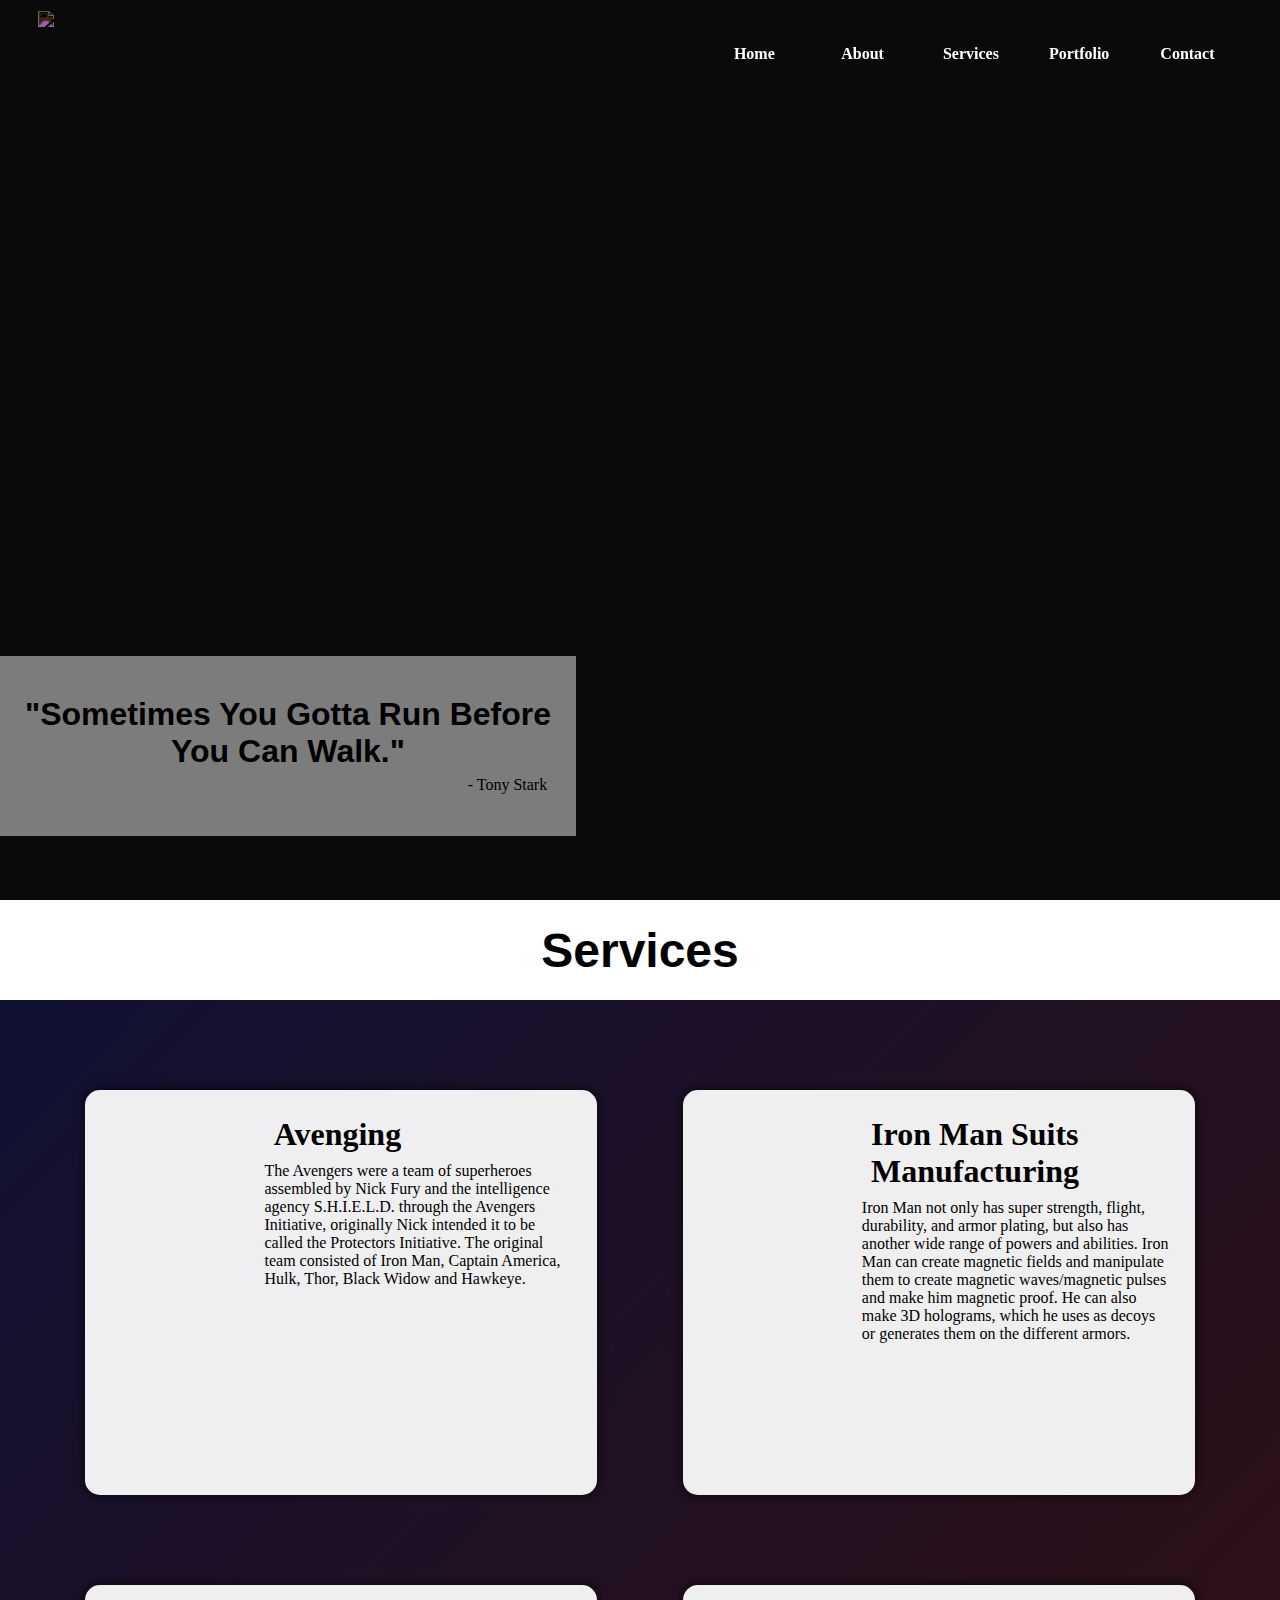
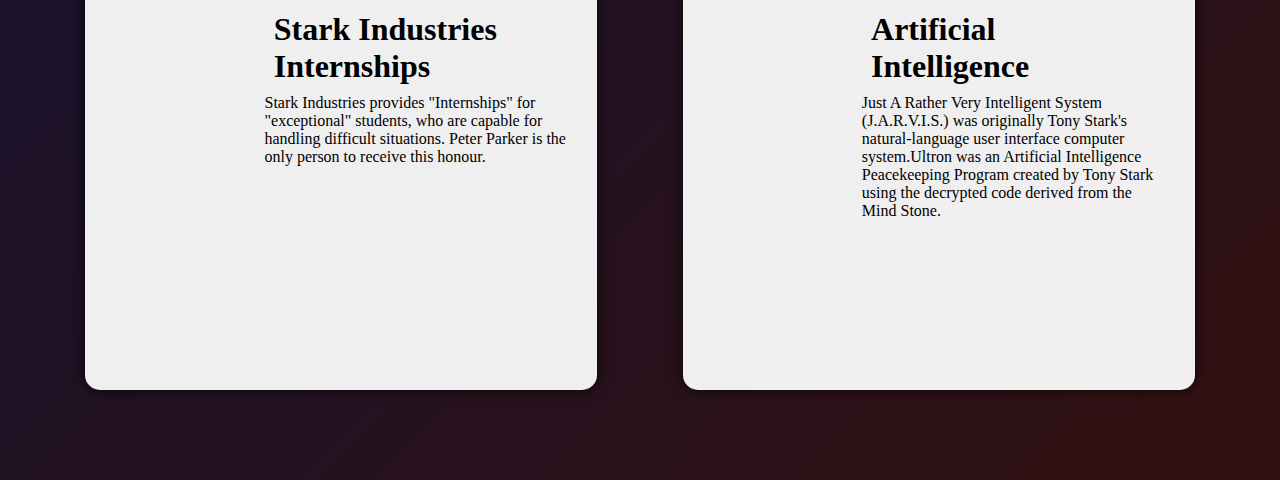
==== HTML CSS  Essentials Jun-July 2021/Project - Landing Page/index.html @ e18372e6 "Add files via upload" ====
<!DOCTYPE html>
<html lang="en">
<head>
    <meta charset="UTF-8">
    <meta http-equiv="X-UA-Compatible" content="IE=edge">
    <meta name="viewport" content="width=device-width, initial-scale=1.0">
    <title>Project: Landing Page</title>
    <link rel="stylesheet" href="style.css">
</head>
<body>

    <!-- Nav Bar Start -->
    <div class="nav-bar">
        <img src="https://upload.wikimedia.org/wikipedia/commons/thumb/7/7d/Stark_Industries.png/1200px-Stark_Industries.png" class="logo">
        <nav>
            <div class="nav-btn">Home</div>
            <div class="nav-btn">About</div>
            <div class="nav-btn">Services</div>
            <div class="nav-btn">Portfolio</div>
            <div class="nav-btn">Contact</div>
        </nav>
    </div>
    <!-- Nav Bar End -->

    <!-- Home Start -->
    <section class="home-section">
    <div class="overlay">
        <div class="home-content">
            <h1>Sometimes You Gotta Run Before You Can Walk.</h1>
            <span>Tony Stark</span>
        </div>
    </div>
    </section>
    <!-- Home End -->

    <!-- Services Start -->
    <h1 class="services-heading">Services</h1>
    <section class="services-section">

        <div class="service">
            <div class="service-contents">
                <h2>Avenging</h2>
                <p>
                    The Avengers were a team of superheroes assembled by Nick Fury and the intelligence agency S.H.I.E.L.D. through 
                    the Avengers Initiative, originally Nick intended it to be called the Protectors Initiative. The original team consisted 
                    of Iron Man, Captain America, Hulk, Thor, Black Widow and Hawkeye.
                </p>
            </div>
        </div>

        <div class="service">
            <div class="service-contents">
                <h2>Iron Man Suits Manufacturing</h2>
                <p>
                    Iron Man not only has super strength, flight, durability, and armor plating, but also has another wide range of 
                    powers and abilities. Iron Man can create magnetic fields and manipulate them to create magnetic waves/magnetic pulses 
                    and make him magnetic proof. He can also make 3D holograms, which he uses as decoys or generates them on the different 
                    armors.
                </p>
            </div>
        </div>

        <div class="service">
            <div class="service-contents">
                <h2>Stark Industries Internships</h2>
                <p>
                    Stark Industries provides "Internships" for "exceptional" students, who are capable for handling difficult 
                    situations. Peter Parker is the only person to receive this honour.
                </p>
            </div>
        </div>

        <div class="service">
            <div class="service-contents">
                <h2>Artificial Intelligence</h2>
                <p>
                    Just A Rather Very Intelligent System (J.A.R.V.I.S.) was originally Tony Stark's natural-language user interface 
                    computer system.Ultron was an Artificial Intelligence Peacekeeping Program created by Tony Stark using the decrypted code derived from the Mind Stone.
                </p>
            </div>
        </div>

    </section>
    <!-- Services End -->

</body>
</html>
---- HTML CSS  Essentials Jun-July 2021/Project - Landing Page/style.css ----
*{
    margin: 0;
    padding: 0;
    box-sizing: border-box;
    scroll-behavior: smooth;
}
body{
    background-color: #333;
}

/* nav bar styling */

.nav-bar{
    width: 100%;
    height: 12vh;
    padding: 0 3%;
    display: flex;
    justify-content: space-between;
    position: fixed;
    top: 0;
    align-items: center;
    /* background-color: rgba(0, 0, 55, 0.5); */
    backdrop-filter: blur(10px);
}

.logo{
    height: 80%;
    width: auto;
    filter: invert();
    transition: 0.3s;
}
.logo:hover{transform: scale(1.1);}

nav{
    width: 45%;
    height: 100%;
    display: flex;
    text-align: center;
}
.nav-btn{
    width: 20%;
    height: 100%;
    line-height: 12vh;
    display: inline-block;
    color: white;
    cursor: pointer;
    font-weight: bold;
    transition: 0.5s;
}
.nav-btn:hover{
    background-color: rgba(255, 255, 255, 0.75);
    color: rgb(0, 75, 255);
}

/* home section styling */

.home-section{
    height: 100vh;
    /* margin-top: 12vh; */
    background-image: url("https://i.ytimg.com/vi/sNsq_ZzXUNU/maxresdefault.jpg");
    background-repeat: no-repeat;
    background-size: cover;
}

.overlay{
    width: 100%;
    height: 100%;
    background-color: #000C;
    display: flex;
    align-items: flex-end;
}

.home-content{
    width: 45%;
    height: 20%;
    margin-bottom: 5%;
    display: flex;
    flex-direction: column;
    background-color: #FFF7;
    cursor: context-menu;
}

.home-content h1{
    margin-top: 7%;
    text-align: center;
    font-family: sans-serif;
}
.home-content h1::before{
    content: '"';
}
.home-content h1::after{
    content: '"';
}

.home-content span{
    margin: 1% 5% 0 auto;
}
.home-content span::before{
    content: "- ";
}

/* services section styling */
.services-heading{
    text-align: center;
    padding: 2.5vh 0;
    background-color: white;
    font-size: 3rem;
    font-family: 'Segoe UI', Tahoma, Geneva, Verdana, sans-serif
}
.services-section{
    padding: 5vh 0;
    display: flex;
    justify-content: space-evenly;
    align-items: center;
    flex-wrap: wrap;
    background-image: linear-gradient(135deg, #113, #311);
}

.service{
    width: 40%;
    height: 45vh;
    margin: 5vh 0;
    justify-content: center;
    border-radius: 15px;
    background-color: #FFFE;
    box-shadow: 0 0 10px 3px #0007;
    background-size: 30% 100%;
    background-repeat: no-repeat;
    background-position: left center;
}
.service-contents{
    width: 60%;
    margin: 5%;
    margin-left: 35%;
}
.service-contents h2{
    margin: 3%;
    font-weight: bold;
    font-size: 2rem;
}

.service:nth-child(1){background-image: url("https://www.nawpic.com/media/2020/avengers-nawpic-13.jpg");}
.service:nth-child(2){background-image: url("https://i.pinimg.com/originals/1e/9c/eb/1e9cebe57ae80b135ae94aec32f52f68.jpg");}
.service:nth-child(3){background-image: url("https://64.media.tumblr.com/7661470e2ba628068d52c11c231eda1d/tumblr_pqkab76K8S1u7daiq_1280.jpg");}
.service:nth-child(4){background-image: url("https://cdn.wallpapersafari.com/32/14/mXn1Sq.png");}


/* scrollbar style */
::-webkit-scrollbar{
    background-color: black;
    width: 0.5vw;
}
::-webkit-scrollbar-thumb{
    background-color: #555;
    border-radius: 25px;
}
::-webkit-scrollbar-thumb:hover{background-color: #7AF;}
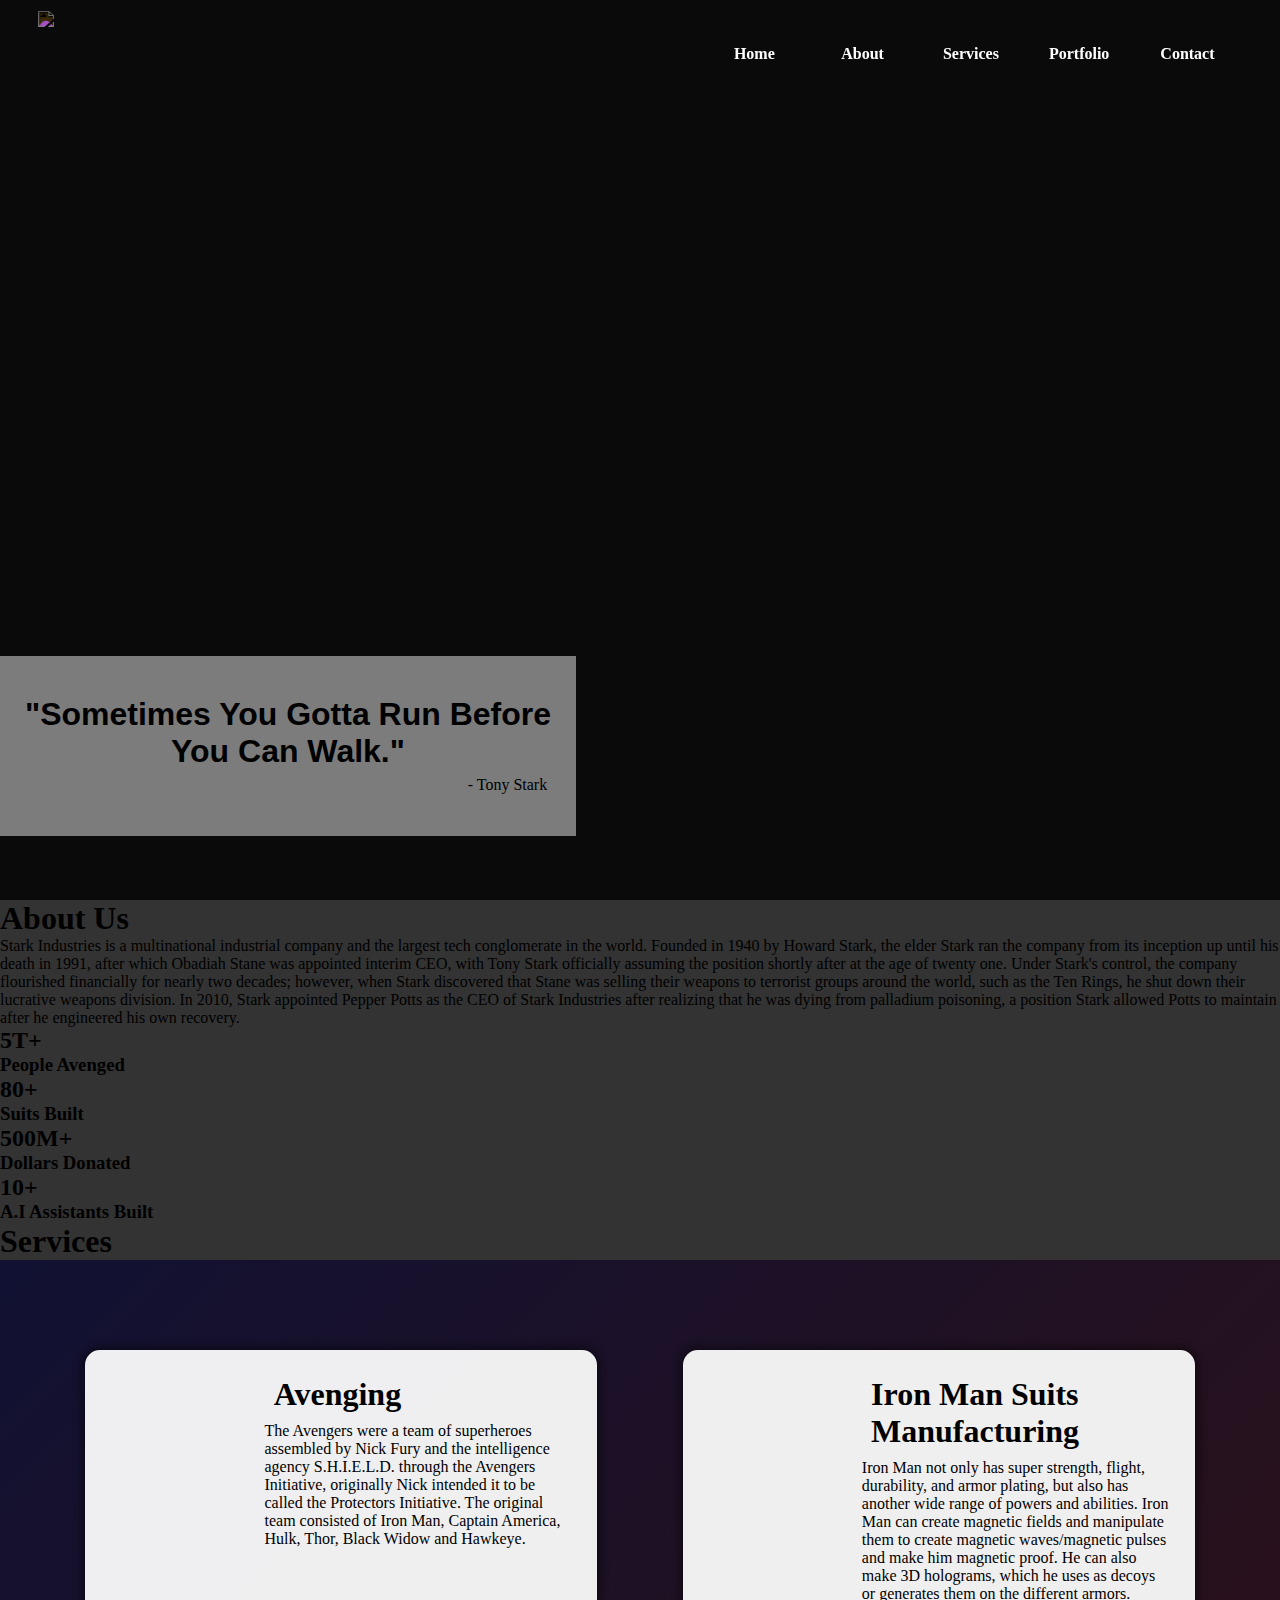
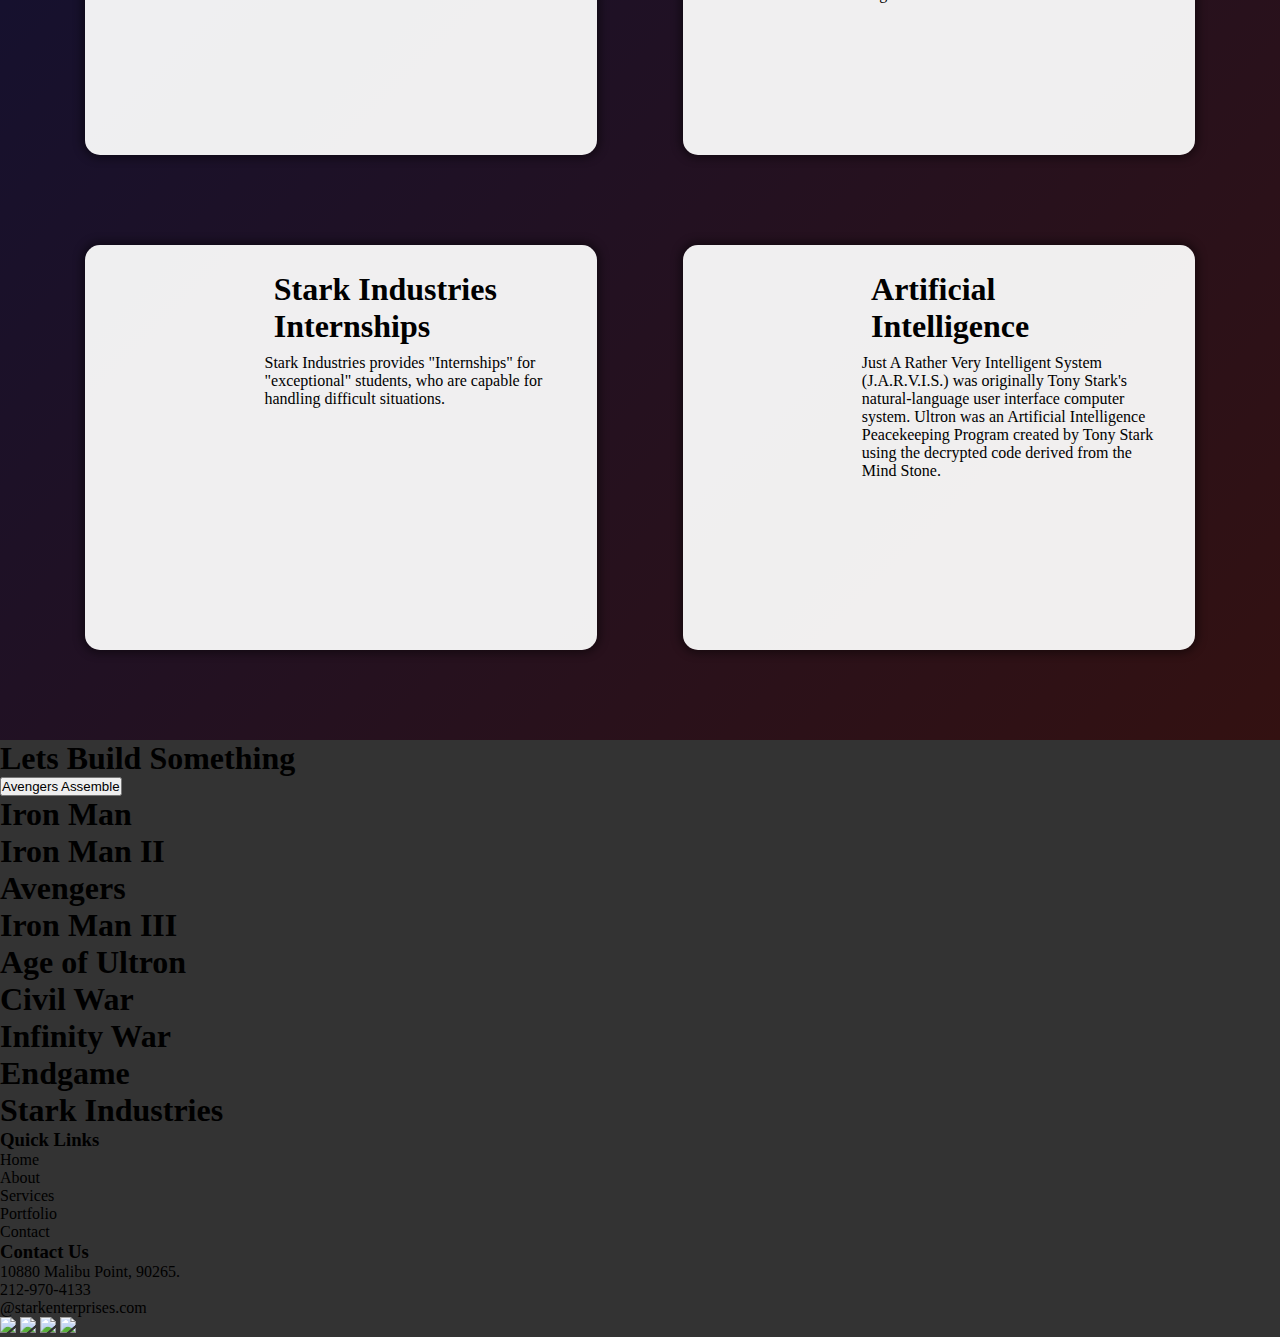
==== commit d10d85fa: "Updated HTML files" ====
--- a/HTML CSS  Essentials Jun-July 2021/Project - Landing Page/index.html
+++ b/HTML CSS  Essentials Jun-July 2021/Project - Landing Page/index.html
@@ -4,13 +4,14 @@
     <meta charset="UTF-8">
     <meta http-equiv="X-UA-Compatible" content="IE=edge">
     <meta name="viewport" content="width=device-width, initial-scale=1.0">
-    <title>Project: Landing Page</title>
+    <title>Stark Industries</title>
     <link rel="stylesheet" href="style.css">
+    <link rel="shortcut icon" href="https://images-na.ssl-images-amazon.com/images/I/71yvBZJ-NQL.png">
 </head>
 <body>
 
     <!-- Nav Bar Start -->
-    <div class="nav-bar">
+    <div class="nav-bar" id="navBar">
         <img src="https://upload.wikimedia.org/wikipedia/commons/thumb/7/7d/Stark_Industries.png/1200px-Stark_Industries.png" class="logo">
         <nav>
             <div class="nav-btn">Home</div>
@@ -33,55 +34,201 @@
     </section>
     <!-- Home End -->
 
+    <!-- About Start -->
+    <section class="main-section">
+
+        <h1 class="heading">About Us</h1>
+        <div class="about-section">
+            <span>Stark</span> Industries is a multinational industrial company and the largest tech conglomerate in the world. Founded in 1940 
+            by Howard Stark, the elder Stark ran the company from its inception up until his death in 1991, after which Obadiah Stane was 
+            appointed interim CEO, with Tony Stark officially assuming the position shortly after at the age of twenty one. Under 
+            Stark's control, the company flourished financially for nearly two decades; however, when Stark discovered that Stane 
+            was selling their weapons to terrorist groups around the world, such as the Ten Rings, he shut down their lucrative weapons 
+            division. In 2010, Stark appointed Pepper Potts as the CEO of Stark Industries after realizing that he was dying from 
+            palladium poisoning, a position Stark allowed Potts to maintain after he engineered his own recovery.
+        </div>
+
+    </section>
+    <!-- About End -->
+
+    <!-- Highlight Start -->
+
+    <section class="main-section highlight-section">
+        
+        <div class="highlight-element">
+            <h2>5T+</h2>
+            <h3>People Avenged</h3>
+        </div>
+
+        <div class="highlight-element">
+            <h2>80+</h2>
+            <h3>Suits Built</h3>
+        </div>
+
+        <div class="highlight-element">
+            <h2>500M+</h2>
+            <h3>Dollars Donated</h3>
+        </div>
+
+        <div class="highlight-element">
+            <h2>10+</h2>
+            <h3>A.I Assistants Built</h3>
+        </div>
+
+    </section>
+
+    <!-- Highlight End -->
+
     <!-- Services Start -->
-    <h1 class="services-heading">Services</h1>
-    <section class="services-section">
-
-        <div class="service">
-            <div class="service-contents">
-                <h2>Avenging</h2>
-                <p>
-                    The Avengers were a team of superheroes assembled by Nick Fury and the intelligence agency S.H.I.E.L.D. through 
-                    the Avengers Initiative, originally Nick intended it to be called the Protectors Initiative. The original team consisted 
-                    of Iron Man, Captain America, Hulk, Thor, Black Widow and Hawkeye.
-                </p>
-            </div>
-        </div>
-
-        <div class="service">
-            <div class="service-contents">
-                <h2>Iron Man Suits Manufacturing</h2>
-                <p>
-                    Iron Man not only has super strength, flight, durability, and armor plating, but also has another wide range of 
-                    powers and abilities. Iron Man can create magnetic fields and manipulate them to create magnetic waves/magnetic pulses 
-                    and make him magnetic proof. He can also make 3D holograms, which he uses as decoys or generates them on the different 
-                    armors.
-                </p>
-            </div>
-        </div>
-
-        <div class="service">
-            <div class="service-contents">
-                <h2>Stark Industries Internships</h2>
-                <p>
-                    Stark Industries provides "Internships" for "exceptional" students, who are capable for handling difficult 
-                    situations. Peter Parker is the only person to receive this honour.
-                </p>
-            </div>
-        </div>
-
-        <div class="service">
-            <div class="service-contents">
-                <h2>Artificial Intelligence</h2>
-                <p>
-                    Just A Rather Very Intelligent System (J.A.R.V.I.S.) was originally Tony Stark's natural-language user interface 
-                    computer system.Ultron was an Artificial Intelligence Peacekeeping Program created by Tony Stark using the decrypted code derived from the Mind Stone.
-                </p>
-            </div>
-        </div>
-
-    </section>
+    <section class="main-section">
+        <h1 class="heading">Services</h1>
+        <div class="services-section">
+            
+            <div class="service">
+                <div class="service-contents">
+                    <h2>Avenging</h2>
+                    <p>
+                        The Avengers were a team of superheroes assembled by Nick Fury and the intelligence agency S.H.I.E.L.D. through 
+                        the Avengers Initiative, originally Nick intended it to be called the Protectors Initiative. The original team consisted 
+                        of Iron Man, Captain America, Hulk, Thor, Black Widow and Hawkeye.
+                    </p>
+                </div>
+            </div>
+
+            <div class="service">
+                <div class="service-contents">
+                    <h2>Iron Man Suits Manufacturing</h2>
+                    <p>
+                        Iron Man not only has super strength, flight, durability, and armor plating, but also has another wide range of 
+                        powers and abilities. Iron Man can create magnetic fields and manipulate them to create magnetic waves/magnetic pulses 
+                        and make him magnetic proof. He can also make 3D holograms, which he uses as decoys or generates them on the different 
+                        armors.
+                    </p>
+                </div>
+            </div>
+
+            <div class="service">
+                <div class="service-contents">
+                    <h2>Stark Industries Internships</h2>
+                    <p>
+                        Stark Industries provides "Internships" for "exceptional" students, who are capable for handling difficult 
+                        situations. 
+                    </p>
+                </div>
+            </div>
+
+            <div class="service">
+                <div class="service-contents">
+                    <h2>Artificial Intelligence</h2>
+                    <p>
+                        Just A Rather Very Intelligent System (J.A.R.V.I.S.) was originally Tony Stark's natural-language user interface 
+                        computer system. Ultron was an Artificial Intelligence Peacekeeping Program created by Tony Stark using the decrypted code derived from the Mind Stone.
+                    </p>
+                </div>
+            </div>
+        </div>
+
+    </section>
+    
+
+    <section class="build-section">
+        <h1>Lets Build Something</h1>
+        <button>Avengers Assemble</button>
+    </section>
+
     <!-- Services End -->
 
+    <!-- Portfolio Start -->
+
+    <section class="main-section portfolio-section">
+        
+            <div class="project">
+                <div><h1 class="project-title">Iron Man</h1></div>
+            </div>
+            
+            <div class="project">
+                <div><h1 class="project-title">Iron Man II</h1></div>
+            </div>
+
+            <div class="project">
+                <div><h1 class="project-title">Avengers</h1></div>
+            </div>
+
+            <div class="project">
+                <div><h1 class="project-title">Iron Man III</h1></div>
+            </div>
+
+            <div class="project">
+                <div><h1 class="project-title">Age of Ultron</h1></div>
+            </div>
+
+            <div class="project">
+                <div><h1 class="project-title">Civil War</h1></div>
+            </div>
+
+            <div class="project">
+                <div><h1 class="project-title">Infinity War</h1></div>
+            </div>
+
+            <div class="project">
+                <div><h1 class="project-title">Endgame</h1></div>
+            </div>
+            
+    </section>
+
+    <!-- Portfolio End -->
+
+    <!-- Contact Start -->
+
+    <footer class="main-section footer-section">
+
+        
+        <h1>Stark Industries</h1>
+
+        <div class="footer-elements">
+            <h3>Quick Links</h3>
+            <ul>
+                <li>Home</li>
+                <li>About</li>
+                <li>Services</li>
+                <li>Portfolio</li>
+                <li>Contact</li>
+            </ul>
+        </div>
+
+        <div class="footer-elements">
+            <h3>Contact Us</h3>
+            <ul>
+                <li>10880 Malibu Point, 90265.</li>
+                <li>212-970-4133</li>
+                <li>@starkenterprises.com</li>
+            </ul>
+        </div>
+
+        <div class="footer-elements social-media">
+            <img src="https://cdn3.iconfinder.com/data/icons/complete-set-icons/512/googleplus512x512.png" class="social-media-icons">
+            <img src="https://cdn.iconscout.com/icon/free/png-512/linkedin-circle-1868976-1583140.png" class="social-media-icons">
+            <img src="http://assets.stickpng.com/thumbs/58e91965eb97430e819064f5.png" class="social-media-icons">
+            <img src="https://www.jing.fm/clipimg/full/87-879270_insta-icon-2-instagram-symbols-instagram-logo-insta.png" class="social-media-icons">
+            </div>
+
+    </footer>
+
+    <!-- Contact End -->
+
+
 </body>
-</html>+<script>
+    window.onscroll = function()
+    {
+        if (window.pageYOffset > 300)
+            document.getElementById("navBar").style.backdropFilter = "blur(10px)";
+        else
+            document.getElementById("navBar").style.backdropFilter = "blur(0)";
+        if (window.pageYOffset > 500)
+            document.getElementById("navBar").style.backgroundColor = "#001D";
+        else
+            document.getElementById("navBar").style.backgroundColor = "transparent";
+    }
+</script>
+</html>
